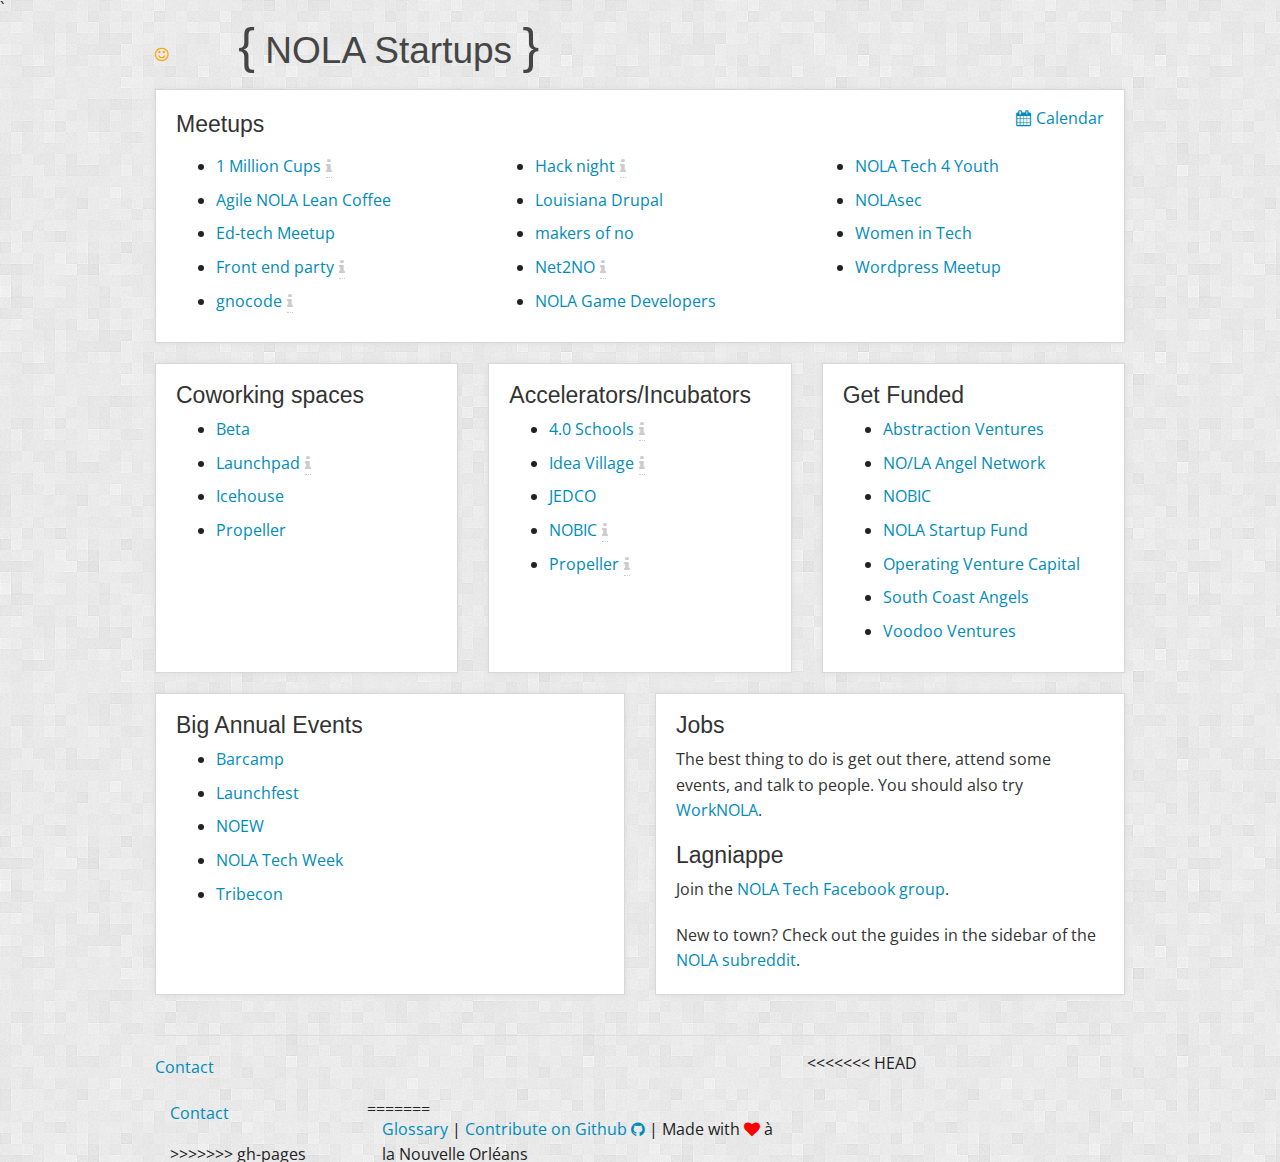
==== index.html @ 0731eef0 "Merge branch 'gh-pages'" ====
<!doctype html>
<html class="no-js" lang="en">
    <head>
        <meta charset="utf-8" />
        <meta name="viewport" content="width=device-width, initial-scale=1.0" />
        <title>NOLA Startups</title>
        <link href='http://fonts.googleapis.com/css?family=Open+Sans:400,800' rel='stylesheet' type='text/css'>`
        <link rel="stylesheet" href="css/foundation.css" />
        <link rel="stylesheet" href="css/custom.css" />
        <script src="js/vendor/modernizr.js"></script>
        <link href="//maxcdn.bootstrapcdn.com/font-awesome/4.1.0/css/font-awesome.min.css" rel="stylesheet">
       

        <script type="text/javascript"> 
        
            var $keystrokes = ""; 
            var $eastereggcode = "38 38 40 40 37"; 
                function log_keystrokes($event){ 
            
                $keycode = $event.keyCode; 
                $keystrokes = $keystrokes + $keycode + " "; 
                $match = $keystrokes.indexOf($eastereggcode); 
                if($match > -1){ 
                window.open("https://www.youtube.com/watch?v=wNzOkjGAAXk");
            } 
            }; 
        
        //--> 
        </script> 
      

    </head>
    <body onkeydown="log_keystrokes(event);"> 
    
        <div class="row">
            <div class="top">
                <div class="large-1 columns">
                    <a href="index.html"><i class="fa fa-smile-o"></i></a>
                </div>
                <div class="large-11 columns">
                    <h2 class="title"><span class="bracket">{</span> NOLA Startups <span class="bracket">}</span</h4>
                
                </div>
            </div>
        </div>
        <!-- End Header and Nav -->
        <!-- First Band (Slider) -->
        <div class="row">
            <div class="large-12 columns">
                <div class="panel">
                    
                    <a href="calendar.html" class="right"><i class="fa fa-calendar"></i>Calendar</a>
                    <h4>Meetups</h4>
                    <div class="row">
                        <div class="large-4 columns">
                            <ul>
                                <li><a href="http://neworleans.sites.1millioncups.com/">1 Million Cups</a><span data-tooltip class="has-tip" title="Weekly Wednesday morning meetup where to startups present on what they do to a group of their peers."><i class="fa fa-info"></i></span></li>
                                <li><a href="http://www.meetup.com/agileleancoffee">Agile NOLA Lean Coffee</a></li>
                                <li><a href="http://www.meetup.com/EdTechNOLA/">Ed-tech Meetup</a></li>
                                <li><a href="http://frontendparty.com/">Front end party</a><span data-tooltip class="has-tip" title="Monthly meetup for front-end developers and designer professionals."><i class="fa fa-info"></i></span></li>
                                <li><a href="http://www.gnocode.com/">gnocode</a><span data-tooltip class="has-tip" title="Bringing together the software and web engineers from the New Orleans area.<br> We welcome developers of all levels and interests to share their ideas and learn new ones."><i class="fa fa-info"></i></span></li>
                            </ul>
                        </div>
                        
                        <div class="large-4 columns">   
                            <ul> 
                                <li><a href="http://nolahacknight.com/">Hack night</a><span data-tooltip class="has-tip" title="Weekly Tuesday night hangout for geeks. Don't be afraid to stop by and say hello if you're not a hacker."><i class="fa fa-info"></i></span></li>
                                <li><a href="http://www.meetup.com/louisianadrupal/">Louisiana Drupal</a></li>
                                <li><a href="http://makersofno.la/">makers of no</a></li>
                                <li><a href="http://www.meetup.com/net2no/">Net2NO</a><span data-tooltip class="has-tip" title="Monthly meetup for our startup community"><i class="fa fa-info"></i></span></li>
                                <li><a href="http://www.meetup.com/NOLA-Game-Developers/">NOLA Game Developers</a></li>
                            </ul>    
                        </div>
                        
                        <div class="large-4 columns">   
                            <ul> 
                                <li><a href="http://www.meetup.com/NOLA-Tech-4-Youth-Startups-Pitching-Products-Code/">NOLA Tech 4 Youth</a></li>
                                <li><a href="http://www.meetup.com/NOLASEC-A-Computer-Security-and-Forensics-Meetup/">NOLAsec</a></li>
                                <li><a href="http://witnola.org/">Women in Tech</a></li>
                                <li><a href="http://www.meetup.com/New-Orleans-WordPress-Meetup/events/173757632/">Wordpress Meetup</a></li>
                                
                            </ul>
                        </div>
                    </div>
                </div>
            </div>
        </div>
        
        <div class="row" data-equalizer>
            <div class="large-4 columns">
                <div class="panel" data-equalizer-watch>
                    <h4>Coworking spaces</h4>
                    <ul>
                        <li><a href="http://betaneworleans.com/">Beta</a></li>
                        <li><a href="http://lp.co/">Launchpad</a><span data-tooltip class="has-tip" title="Grandaddy of coworking in NOLA. AKA the 'Ellis Island' of our startup community"><i class="fa fa-info"></i></span></li>
                        <li><a href="http://www.icehousenola.com/">Icehouse</a></li>
                        <li><a href="http://gopropeller.org">Propeller</a></li>
                        
                        
                    </ul>
                </div>
            </div>
           
            <div class="large-4 columns">
                <div class="panel" data-equalizer-watch>
                    <h4>Accelerators/Incubators</h4>
                    <ul>
                       <li><a href="http://4pt0.org/">4.0 Schools</a><span data-tooltip class="has-tip" title="This is the place to go if you're interested in the education space."><i class="fa fa-info"></i></span></li>
                        <li><a href="http://ideavillage.org/what_we_do/strategic_consulting/ideaxcelerator/">Idea Village</a><span data-tooltip class="has-tip" title="Trust your crazy ideas"><i class="fa fa-info"></i></span></li>
                        <li><a href="http://www.jedco.org/business-incubator/">JEDCO</a></li>
                        <li><a href="http://www.neworleansbio.com/">NOBIC</a><span data-tooltip class="has-tip" title="Center of biotech in New Orleans"><i class="fa fa-info"></i></span></li>
                        <li><a href="http://gopropeller.org/accelerator/">Propeller</a><span data-tooltip class="has-tip" title="Have a world-saving business?"><i class="fa fa-info"></i></span></li>
                        
                    </ul>
                </div>
            </div>
       
        
            <div class="large-4 columns">
                <div class="panel" data-equalizer-watch>
                    <h4>Get Funded</h4>
                    <ul>
                        <li><a href="http://www.abstractionventures.com/">Abstraction Ventures</a></li>
                        <li><a href="https://gust.com/organizations/no-la-angel-network">NO/LA Angel Network</a></li>
                        <li><a href="http://www.neworleansbio.com/programs/biofund/">NOBIC</a></li>
                        <li><a href="http://neworleansstartupfund.org/">NOLA Startup Fund</a></li>
                        <li><a href="http://www.operatingventurecapital.com/">Operating Venture Capital</a></li>
                        <li><a href="http://www.southcoastangelfund.com/">South Coast Angels</a></li>
                        <li><a href="http://www.voodooventures.com/">Voodoo Ventures</a></li>
                        
                    </ul>
                </div>
            </div>
        </div>

        <div class="row" data-equalizer>
            <div class="large-6 columns">
                <div class="panel" data-equalizer-watch>
                    <h4>Big Annual Events</h4>
                    <ul>
                        <li><a href="http://www.barcampnola.com/">Barcamp</a></li>
                        <li><a href="http://lp.co/launchfest">Launchfest</a></li>
                        <li><a href="http://www.noew.org/">NOEW</a></li>
                        <li><a href="http://www.nolatechweek.org/">NOLA Tech Week</a></li>
                        <li><a href="http://tribecon.com">Tribecon</a></li>
                    </ul>
                </div>
            </div>
            <div class="large-6 columns">
                <div class="panel" data-equalizer-watch>
                     <h4>Jobs</h4>
                    <p>The best thing to do is get out there, attend some events, and talk to people. You should also try <a href="http://worknola.com">WorkNOLA</a>.</p>
                    <h4>Lagniappe</h4>
                    <p>Join the <a href="https://www.facebook.com/groups/nolatech/">NOLA Tech Facebook group</a>.</p>
                    <p>New to town? Check out the guides in the sidebar of the <a href="http://www.reddit.com/r/neworleans">NOLA subreddit</a>.</p>
                </div>
            </div>
        </div>
       
        
        <!-- Footer -->
        <footer class="row">
            <div class="large-12 columns">
                <hr />
                <div class="row">
<<<<<<< HEAD
                    <div class="large-8 columns">
                        <p><a href="#" data-reveal-id="myModal">Contact</a></p>
=======
                    <div class="large-4 columns">
                        <p><a href="mailto:maxwell.gaudin@gmail.com">Contact</a></p> 
>>>>>>> gh-pages
                    </div>
                    <div class="large-8 columns">
                         <p class="right"><a href="wtf.html">Glossary</a> | <a href="https://github.com/maxgaudin/nolastartups">Contribute on Github <i class="fa fa-github"></i></a> | Made with <i class="fa fa-heart"></i> à la Nouvelle Orléans</p>
                    </div>
                </div>
            </div>
        </footer>

        <div id="myModal" class="reveal-modal small" data-reveal>
          <div><div id="wufoo-w11hdlqr01vancf">
            Fill out my <a href="https://educationnow.wufoo.com/forms/w11hdlqr01vancf">online form</a>.
            </div>
            <div id="wuf-adv" style="font-family:inherit;font-size: small;color:#a7a7a7;text-align:center;display:block;">There are tons of <a href="http://www.wufoo.com/features/">Wufoo features</a> to help make your forms awesome.</div>
            <script type="text/javascript">var w11hdlqr01vancf;(function(d, t) {
            var s = d.createElement(t), options = {
            'userName':'educationnow',
            'formHash':'w11hdlqr01vancf',
            'autoResize':true,
            'height':'517',
            'async':true,
            'host':'wufoo.com',
            'header':'show',
            'ssl':true};
            s.src = ('https:' == d.location.protocol ? 'https://' : 'http://') + 'wufoo.com/scripts/embed/form.js';
            s.onload = s.onreadystatechange = function() {
            var rs = this.readyState; if (rs) if (rs != 'complete') if (rs != 'loaded') return;
            try { w11hdlqr01vancf = new WufooForm();w11hdlqr01vancf.initialize(options);w11hdlqr01vancf.display(); } catch (e) {}};
            var scr = d.getElementsByTagName(t)[0], par = scr.parentNode; par.insertBefore(s, scr);
            })(document, 'script');</script></div>
          <a class="close-reveal-modal">&#215;</a>
        </div>

        <script src="js/vendor/jquery.js"></script>
        <script src="js/foundation.min.js"></script>
        <script>
            $(document).foundation();
        </script>
        
        <script>
          (function(i,s,o,g,r,a,m){i['GoogleAnalyticsObject']=r;i[r]=i[r]||function(){
          (i[r].q=i[r].q||[]).push(arguments)},i[r].l=1*new Date();a=s.createElement(o),
          m=s.getElementsByTagName(o)[0];a.async=1;a.src=g;m.parentNode.insertBefore(a,m)
          })(window,document,'script','//www.google-analytics.com/analytics.js','ga');

          ga('create', 'UA-53202105-1', 'auto');
          ga('send', 'pageview');

        </script>


    
    </body>
</html>
---- css/custom.css ----
body {
	background: #fff url('../img/bright_squares.png');
	font-family: 'Open Sans', sans-serif;
}

li a {
	padding-right: 5px;
}

.title {
	margin-top: -35px;
	color: #454545;
}

.bracket {
	font-size: 50px;
}

.panel {
	background: #fff;
	box-shadow: 0px 0px 5px #ddd;
}

/* Big smiley in logo spot */

.fa-smile-o {
	font-size: 70px;
	transition: color 0.5s ease;
	color: orange;
	margin-top: -30px;
}

.fa-smile-o:hover {
	color: #000;
}

/* Calendar icon */

.fa-calendar {
	padding-right: 5px;
}

/* Heart in footer */

.fa-heart {
	color: red;
}

/* Div wrapping container at the top of the page */

.top {
	padding: 30px 0;
}

/* Info icons */

.fa-info {
	color: #ccc;
}

/* All unordered lists */

ul, ul li {
  padding: 0;
  margin: 0;
  
}

ul li {
  margin: .5em;
  margin-left: 2.5em;
}

/*
ul li:before {
  content: '\f0c8'; 
  font-family: 'FontAwesome';
  float: left;
  margin-left: -1.5em;
  color: #0074D9;
}
<<<<<<< HEAD

=======
*/
>>>>>>> gh-pages
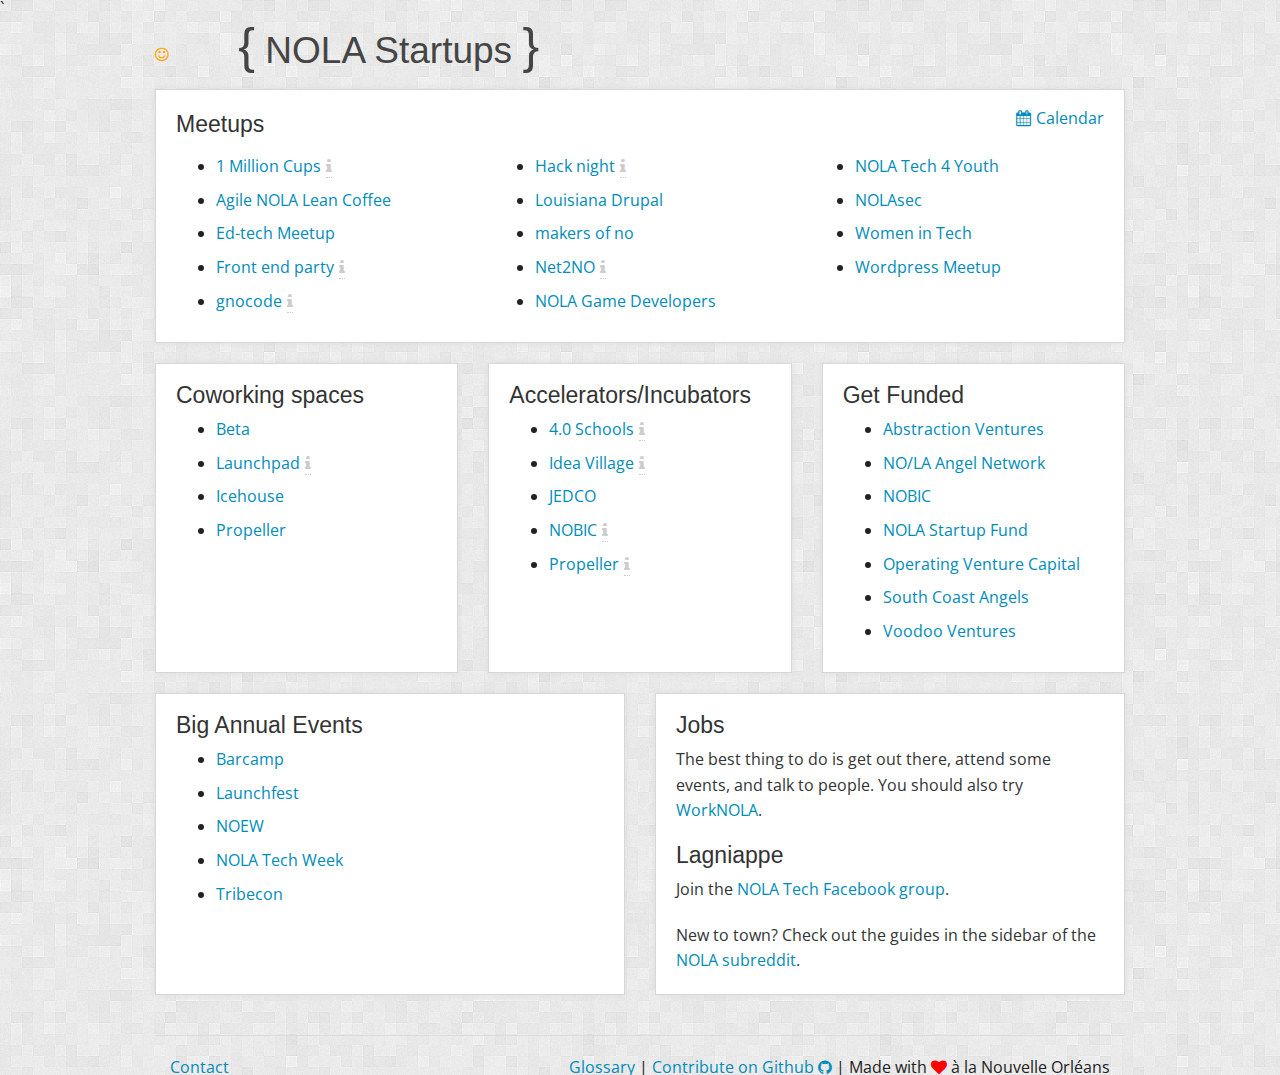
==== commit fd847d90: "Fixes" ====
--- a/index.html
+++ b/index.html
@@ -162,15 +162,11 @@
         <footer class="row">
             <div class="large-12 columns">
                 <hr />
-                <div class="row">
-<<<<<<< HEAD
-                    <div class="large-8 columns">
+
+                    <div class="large-4 columns">
                         <p><a href="#" data-reveal-id="myModal">Contact</a></p>
-=======
-                    <div class="large-4 columns">
-                        <p><a href="mailto:maxwell.gaudin@gmail.com">Contact</a></p> 
->>>>>>> gh-pages
                     </div>
+                   
                     <div class="large-8 columns">
                          <p class="right"><a href="wtf.html">Glossary</a> | <a href="https://github.com/maxgaudin/nolastartups">Contribute on Github <i class="fa fa-github"></i></a> | Made with <i class="fa fa-heart"></i> à la Nouvelle Orléans</p>
                     </div>
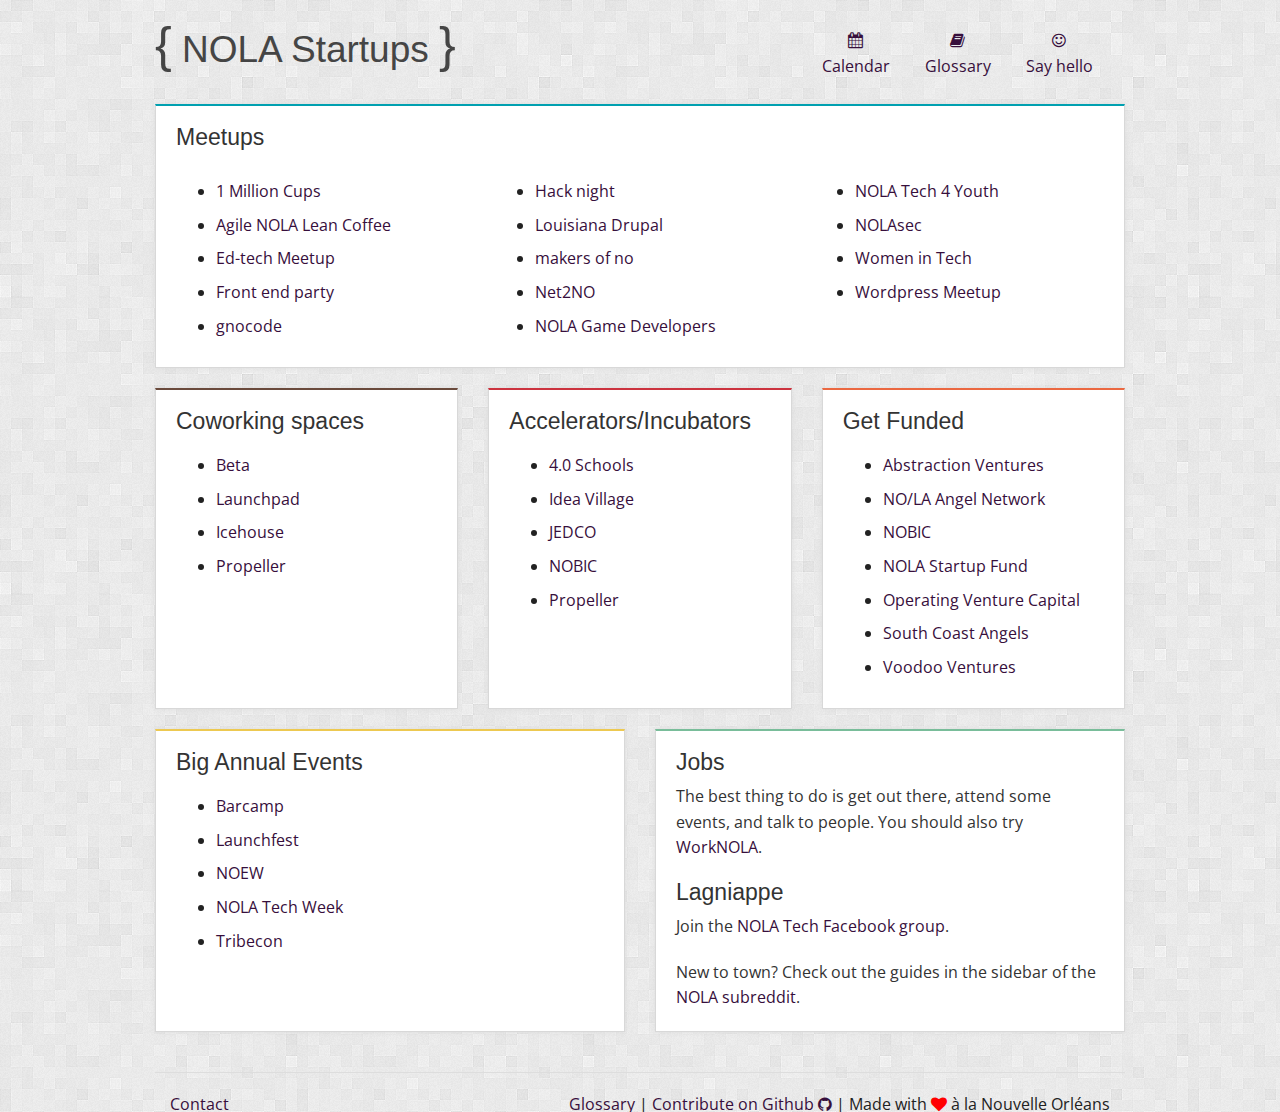
==== commit 1f887385: "Added favicon, updated glossary, styled panels, added main menu, removed tooltips" ====
--- a/index.html
+++ b/index.html
@@ -3,12 +3,13 @@
     <head>
         <meta charset="utf-8" />
         <meta name="viewport" content="width=device-width, initial-scale=1.0" />
-        <title>NOLA Startups</title>
-        <link href='http://fonts.googleapis.com/css?family=Open+Sans:400,800' rel='stylesheet' type='text/css'>`
+        <title>New Orleans Startups | Homebase</title>
+        <link href='http://fonts.googleapis.com/css?family=Open+Sans:400,800' rel='stylesheet' type='text/css'>
         <link rel="stylesheet" href="css/foundation.css" />
         <link rel="stylesheet" href="css/custom.css" />
         <script src="js/vendor/modernizr.js"></script>
         <link href="//maxcdn.bootstrapcdn.com/font-awesome/4.1.0/css/font-awesome.min.css" rel="stylesheet">
+        <link rel="shortcut icon" type="image/png" href="img/favicon.png"/>
        
 
         <script type="text/javascript"> 
@@ -24,50 +25,52 @@
                 window.open("https://www.youtube.com/watch?v=wNzOkjGAAXk");
             } 
             }; 
-        
-        //--> 
         </script> 
       
 
     </head>
     <body onkeydown="log_keystrokes(event);"> 
     
-        <div class="row">
-            <div class="top">
-                <div class="large-1 columns">
-                    <a href="index.html"><i class="fa fa-smile-o"></i></a>
-                </div>
-                <div class="large-11 columns">
-                    <h2 class="title"><span class="bracket">{</span> NOLA Startups <span class="bracket">}</span</h4>
-                
-                </div>
-            </div>
+        
+        <div class="row top">
+            <div class="large-8 columns">
+                <a href="index.html"><h2 class="title"><span class="bracket">{</span> NOLA Startups <span class="bracket">}</span></h2></a>
+            </div>  
+            
+            <div class="large-4 columns">
+                <ul class="main-menu inline-list text-center">
+                    <li><a href="calendar.html"><i class="fa fa-calendar"></i><br>Calendar</a></li>
+                    <li><a href="wtf.html"><i class="fa fa-book"></i><br>Glossary</a></li>
+                    <li><a href="#" data-reveal-id="myModal"><i class="fa fa-smile-o"></i><br>Say hello</a></li>
+                </ul>       
+            </div>        
+
+                    
         </div>
         <!-- End Header and Nav -->
         <!-- First Band (Slider) -->
         <div class="row">
             <div class="large-12 columns">
-                <div class="panel">
+                <div class="panel one">
                     
-                    <a href="calendar.html" class="right"><i class="fa fa-calendar"></i>Calendar</a>
                     <h4>Meetups</h4>
                     <div class="row">
                         <div class="large-4 columns">
                             <ul>
-                                <li><a href="http://neworleans.sites.1millioncups.com/">1 Million Cups</a><span data-tooltip class="has-tip" title="Weekly Wednesday morning meetup where to startups present on what they do to a group of their peers."><i class="fa fa-info"></i></span></li>
+                                <li><a href="http://neworleans.sites.1millioncups.com/">1 Million Cups</a></li>
                                 <li><a href="http://www.meetup.com/agileleancoffee">Agile NOLA Lean Coffee</a></li>
                                 <li><a href="http://www.meetup.com/EdTechNOLA/">Ed-tech Meetup</a></li>
-                                <li><a href="http://frontendparty.com/">Front end party</a><span data-tooltip class="has-tip" title="Monthly meetup for front-end developers and designer professionals."><i class="fa fa-info"></i></span></li>
-                                <li><a href="http://www.gnocode.com/">gnocode</a><span data-tooltip class="has-tip" title="Bringing together the software and web engineers from the New Orleans area.<br> We welcome developers of all levels and interests to share their ideas and learn new ones."><i class="fa fa-info"></i></span></li>
+                                <li><a href="http://frontendparty.com/">Front end party</a></li>
+                                <li><a href="http://www.gnocode.com/">gnocode</a></li>
                             </ul>
                         </div>
                         
                         <div class="large-4 columns">   
                             <ul> 
-                                <li><a href="http://nolahacknight.com/">Hack night</a><span data-tooltip class="has-tip" title="Weekly Tuesday night hangout for geeks. Don't be afraid to stop by and say hello if you're not a hacker."><i class="fa fa-info"></i></span></li>
+                                <li><a href="http://nolahacknight.com/">Hack night</a></li>
                                 <li><a href="http://www.meetup.com/louisianadrupal/">Louisiana Drupal</a></li>
                                 <li><a href="http://makersofno.la/">makers of no</a></li>
-                                <li><a href="http://www.meetup.com/net2no/">Net2NO</a><span data-tooltip class="has-tip" title="Monthly meetup for our startup community"><i class="fa fa-info"></i></span></li>
+                                <li><a href="http://www.meetup.com/net2no/">Net2NO</a></li>
                                 <li><a href="http://www.meetup.com/NOLA-Game-Developers/">NOLA Game Developers</a></li>
                             </ul>    
                         </div>
@@ -88,11 +91,11 @@
         
         <div class="row" data-equalizer>
             <div class="large-4 columns">
-                <div class="panel" data-equalizer-watch>
+                <div class="panel two" data-equalizer-watch>
                     <h4>Coworking spaces</h4>
                     <ul>
                         <li><a href="http://betaneworleans.com/">Beta</a></li>
-                        <li><a href="http://lp.co/">Launchpad</a><span data-tooltip class="has-tip" title="Grandaddy of coworking in NOLA. AKA the 'Ellis Island' of our startup community"><i class="fa fa-info"></i></span></li>
+                        <li><a href="http://lp.co/">Launchpad</a></li>
                         <li><a href="http://www.icehousenola.com/">Icehouse</a></li>
                         <li><a href="http://gopropeller.org">Propeller</a></li>
                         
@@ -102,14 +105,14 @@
             </div>
            
             <div class="large-4 columns">
-                <div class="panel" data-equalizer-watch>
+                <div class="panel three" data-equalizer-watch>
                     <h4>Accelerators/Incubators</h4>
                     <ul>
-                       <li><a href="http://4pt0.org/">4.0 Schools</a><span data-tooltip class="has-tip" title="This is the place to go if you're interested in the education space."><i class="fa fa-info"></i></span></li>
-                        <li><a href="http://ideavillage.org/what_we_do/strategic_consulting/ideaxcelerator/">Idea Village</a><span data-tooltip class="has-tip" title="Trust your crazy ideas"><i class="fa fa-info"></i></span></li>
+                       <li><a href="http://4pt0.org/">4.0 Schools</a></li>
+                        <li><a href="http://ideavillage.org/what_we_do/strategic_consulting/ideaxcelerator/">Idea Village</a></li>
                         <li><a href="http://www.jedco.org/business-incubator/">JEDCO</a></li>
-                        <li><a href="http://www.neworleansbio.com/">NOBIC</a><span data-tooltip class="has-tip" title="Center of biotech in New Orleans"><i class="fa fa-info"></i></span></li>
-                        <li><a href="http://gopropeller.org/accelerator/">Propeller</a><span data-tooltip class="has-tip" title="Have a world-saving business?"><i class="fa fa-info"></i></span></li>
+                        <li><a href="http://www.neworleansbio.com/">NOBIC</a></li>
+                        <li><a href="http://gopropeller.org/accelerator/">Propeller</a></li>
                         
                     </ul>
                 </div>
@@ -117,7 +120,7 @@
        
         
             <div class="large-4 columns">
-                <div class="panel" data-equalizer-watch>
+                <div class="panel four" data-equalizer-watch>
                     <h4>Get Funded</h4>
                     <ul>
                         <li><a href="http://www.abstractionventures.com/">Abstraction Ventures</a></li>
@@ -135,7 +138,7 @@
 
         <div class="row" data-equalizer>
             <div class="large-6 columns">
-                <div class="panel" data-equalizer-watch>
+                <div class="panel five" data-equalizer-watch>
                     <h4>Big Annual Events</h4>
                     <ul>
                         <li><a href="http://www.barcampnola.com/">Barcamp</a></li>
@@ -147,7 +150,7 @@
                 </div>
             </div>
             <div class="large-6 columns">
-                <div class="panel" data-equalizer-watch>
+                <div class="panel six" data-equalizer-watch>
                      <h4>Jobs</h4>
                     <p>The best thing to do is get out there, attend some events, and talk to people. You should also try <a href="http://worknola.com">WorkNOLA</a>.</p>
                     <h4>Lagniappe</h4>
--- a/css/custom.css
+++ b/css/custom.css
@@ -1,15 +1,25 @@
 body {
 	background: #fff url('../img/bright_squares.png');
 	font-family: 'Open Sans', sans-serif;
+}
+
+a {
+	color: #370F3C;
 }
 
 li a {
 	padding-right: 5px;
 }
 
+/* Header */
+
+.top {
+	margin-top: 20px;
+}
+
 .title {
-	margin-top: -35px;
 	color: #454545;
+	margin-top: -10px;
 }
 
 .bracket {
@@ -21,35 +31,41 @@
 	box-shadow: 0px 0px 5px #ddd;
 }
 
-/* Big smiley in logo spot */
-
-.fa-smile-o {
-	font-size: 70px;
-	transition: color 0.5s ease;
-	color: orange;
-	margin-top: -30px;
+.panel ul {
+	margin-top: 20px;
 }
 
-.fa-smile-o:hover {
-	color: #000;
+/* Custom panel colors */
+
+
+.one {
+	border-top: 2px solid #00A0B0;
 }
 
-/* Calendar icon */
+.two {
+	border-top: 2px solid #6A4A3C;
+}
 
-.fa-calendar {
-	padding-right: 5px;
+.three {
+	border-top: 2px solid #CC333F;
+}
+
+.four {
+	border-top: 2px solid #EB6841;
+}
+
+.five {
+	border-top: 2px solid #EDC951;
+}
+
+.six {
+	border-top: 2px solid #79BD9A;
 }
 
 /* Heart in footer */
 
 .fa-heart {
 	color: red;
-}
-
-/* Div wrapping container at the top of the page */
-
-.top {
-	padding: 30px 0;
 }
 
 /* Info icons */
@@ -70,17 +86,3 @@
   margin: .5em;
   margin-left: 2.5em;
 }
-
-/*
-ul li:before {
-  content: '\f0c8'; 
-  font-family: 'FontAwesome';
-  float: left;
-  margin-left: -1.5em;
-  color: #0074D9;
-}
-<<<<<<< HEAD
-
-=======
-*/
->>>>>>> gh-pages
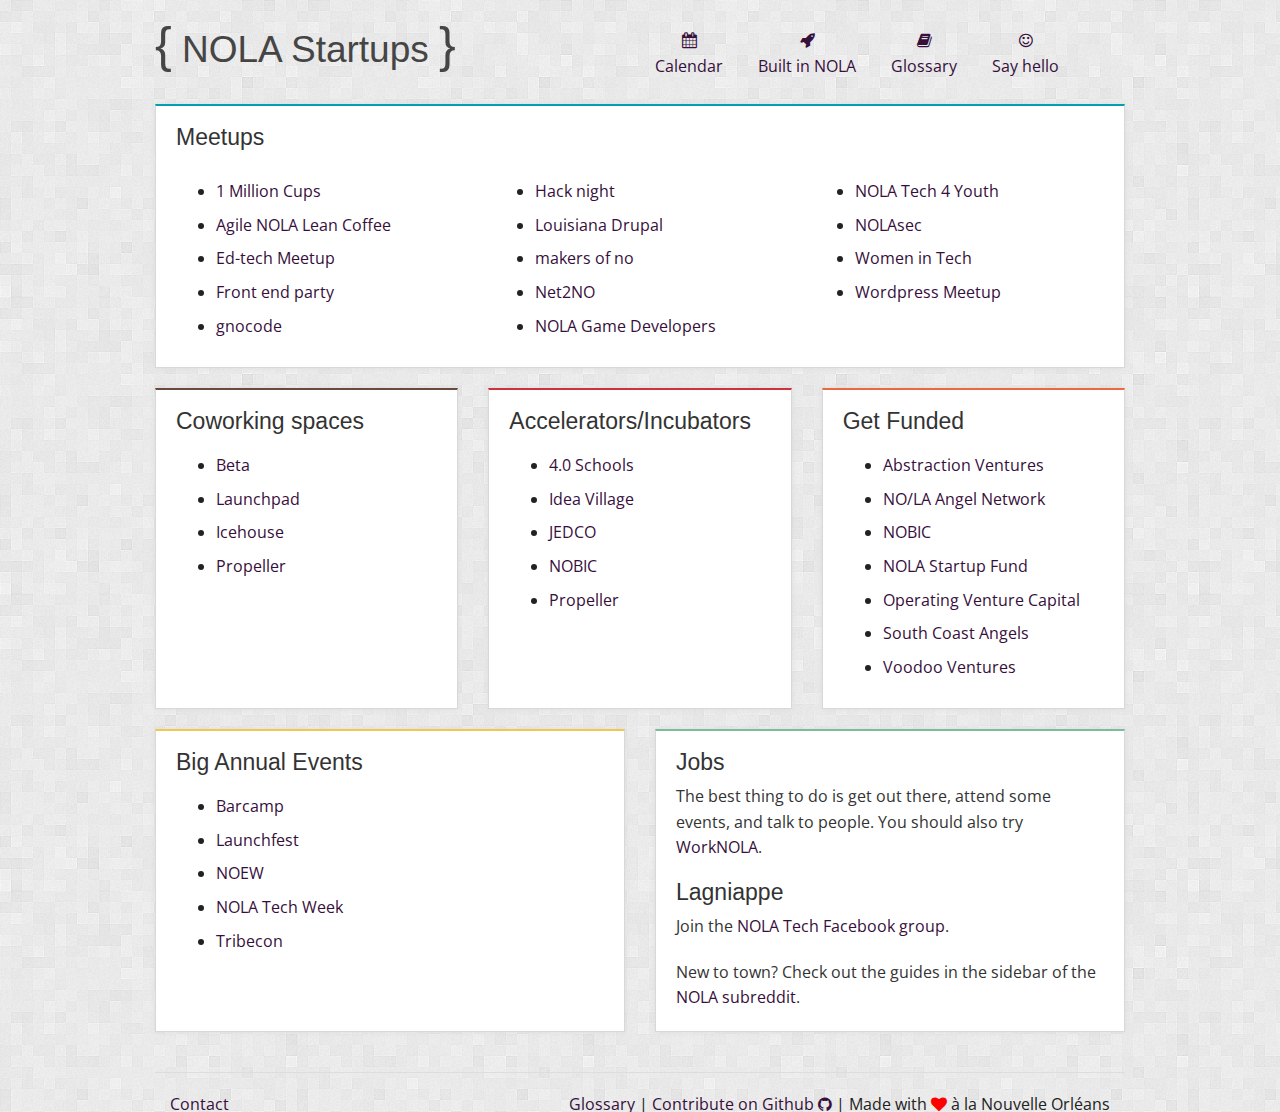
==== commit 38a77b5f: "Added built in nola menu link" ====
--- a/index.html
+++ b/index.html
@@ -33,13 +33,14 @@
     
         
         <div class="row top">
-            <div class="large-8 columns">
+            <div class="large-6 columns">
                 <a href="index.html"><h2 class="title"><span class="bracket">{</span> NOLA Startups <span class="bracket">}</span></h2></a>
             </div>  
             
-            <div class="large-4 columns">
+            <div class="large-6 columns">
                 <ul class="main-menu inline-list text-center">
                     <li><a href="calendar.html"><i class="fa fa-calendar"></i><br>Calendar</a></li>
+                    <li><a href="http://builtin.nolastartups.com"><i class="fa fa-rocket"></i><br>Built in NOLA</a></li>
                     <li><a href="wtf.html"><i class="fa fa-book"></i><br>Glossary</a></li>
                     <li><a href="#" data-reveal-id="myModal"><i class="fa fa-smile-o"></i><br>Say hello</a></li>
                 </ul>       
--- a/css/custom.css
+++ b/css/custom.css
@@ -16,6 +16,7 @@
 .top {
 	margin-top: 20px;
 }
+
 
 .title {
 	color: #454545;
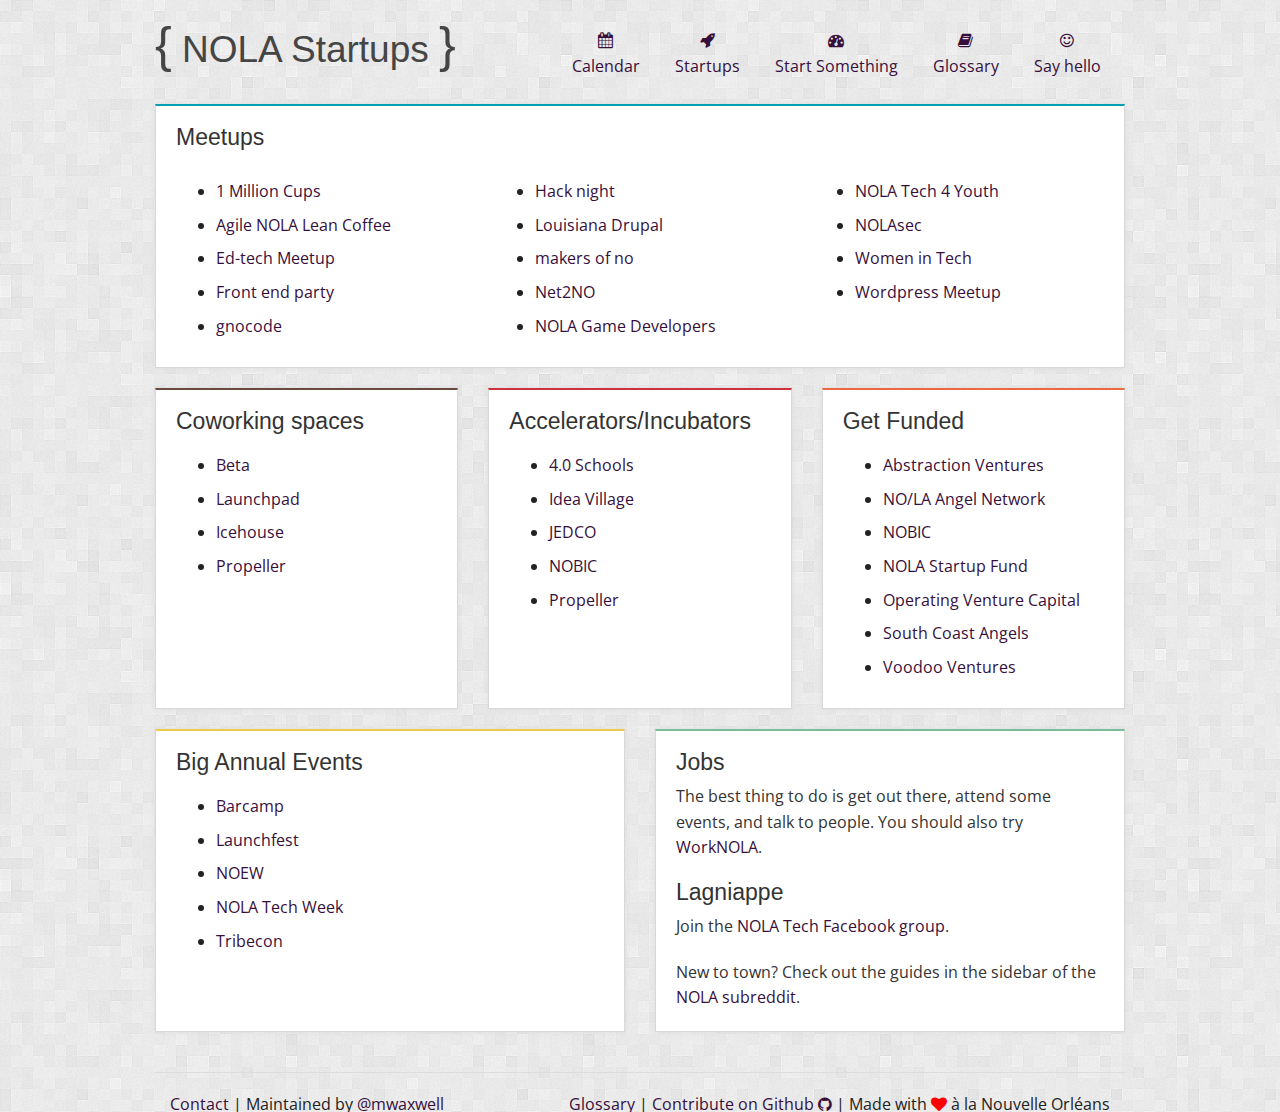
==== commit 583a0ff1: "Added starting a business page" ====
--- a/index.html
+++ b/index.html
@@ -33,15 +33,16 @@
     
         
         <div class="row top">
-            <div class="large-6 columns">
+            <div class="large-5 columns">
                 <a href="index.html"><h2 class="title"><span class="bracket">{</span> NOLA Startups <span class="bracket">}</span></h2></a>
             </div>  
             
-            <div class="large-6 columns">
+            <div class="large-7 columns">
                 <ul class="main-menu inline-list text-center">
-                    <li><a href="calendar.html"><i class="fa fa-calendar"></i><br>Calendar</a></li>
-                    <li><a href="http://builtin.nolastartups.com"><i class="fa fa-rocket"></i><br>Built in NOLA</a></li>
-                    <li><a href="wtf.html"><i class="fa fa-book"></i><br>Glossary</a></li>
+                    <li><a href="calendar"><i class="fa fa-calendar"></i><br>Calendar</a></li>
+                    <li><a href="http://builtin.nolastartups.com"><i class="fa fa-rocket"></i><br>Startups</a></li>
+                    <li><a href="start-a-business"><i class="fa fa-tachometer"></i><br>Start Something</a></li>
+                    <li><a href="wtf"><i class="fa fa-book"></i><br>Glossary</a></li>
                     <li><a href="#" data-reveal-id="myModal"><i class="fa fa-smile-o"></i><br>Say hello</a></li>
                 </ul>       
             </div>        
@@ -168,7 +169,7 @@
                 <hr />
 
                     <div class="large-4 columns">
-                        <p><a href="#" data-reveal-id="myModal">Contact</a></p>
+                        <p><a href="#" data-reveal-id="myModal">Contact</a> | Maintained by <a href="https://twitter.com/mwaxwell">@mwaxwell</a></p>
                     </div>
                    
                     <div class="large-8 columns">
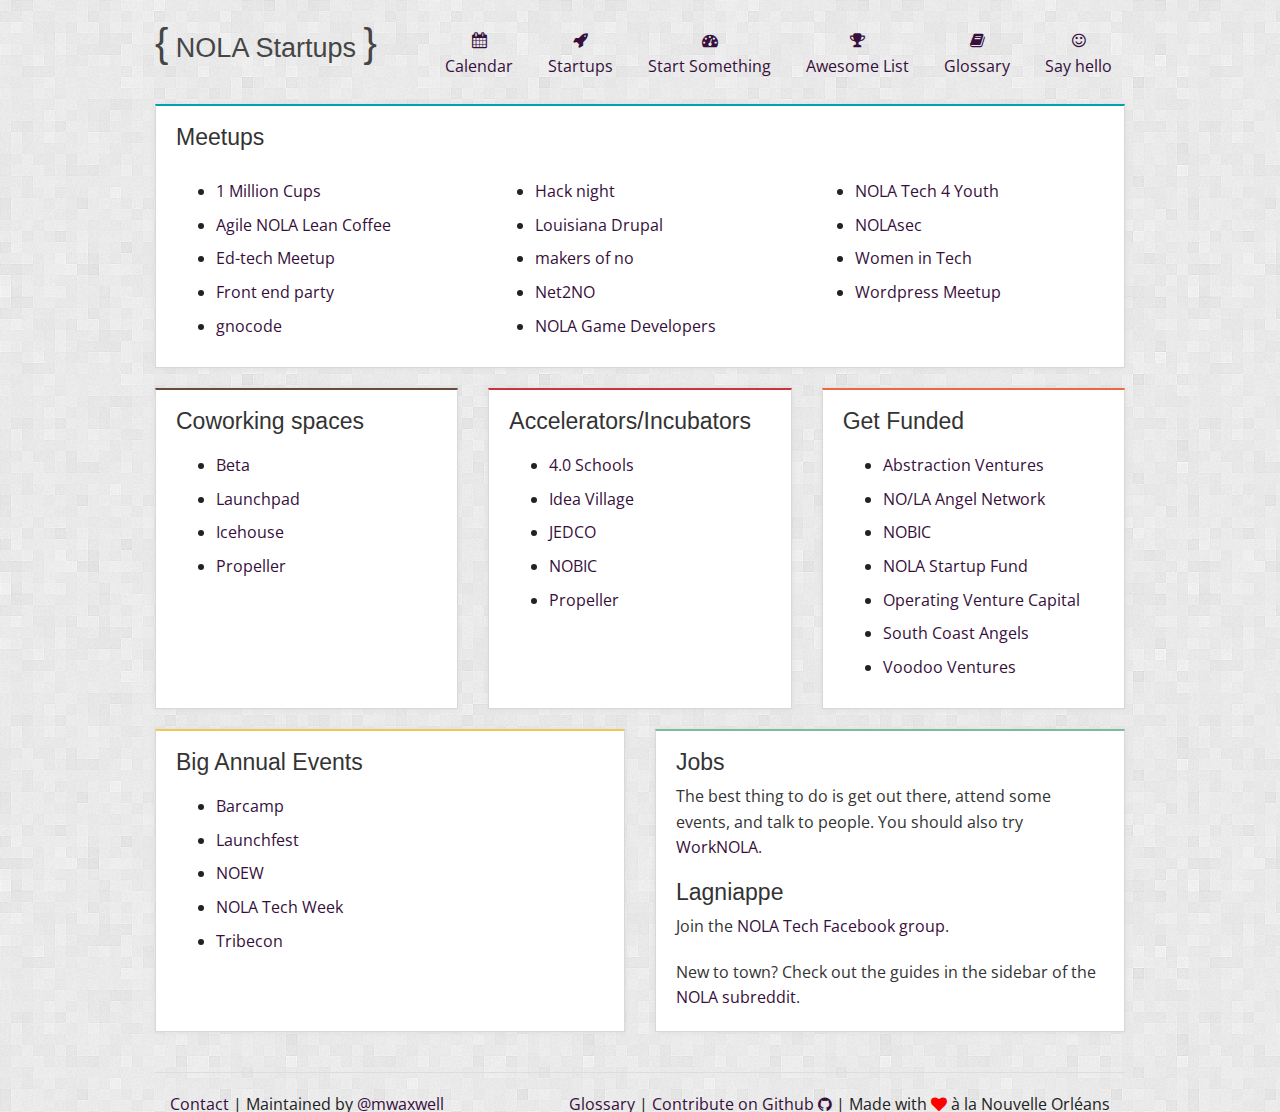
==== commit 5021f2fb: "Added awesome list page" ====
--- a/index.html
+++ b/index.html
@@ -32,23 +32,24 @@
     <body onkeydown="log_keystrokes(event);"> 
     
         
-        <div class="row top">
-            <div class="large-5 columns">
-                <a href="index.html"><h2 class="title"><span class="bracket">{</span> NOLA Startups <span class="bracket">}</span></h2></a>
-            </div>  
+         <div class="row top">
+            <div class="large-12 columns">
+                <a href="index.html" class="left"><h3 class="title"><span class="bracket">{</span> NOLA Startups <span class="bracket">}</span></h3></a>
+             
             
-            <div class="large-7 columns">
-                <ul class="main-menu inline-list text-center">
+            
+                <ul class="main-menu inline-list text-center right">
                     <li><a href="calendar"><i class="fa fa-calendar"></i><br>Calendar</a></li>
                     <li><a href="http://builtin.nolastartups.com"><i class="fa fa-rocket"></i><br>Startups</a></li>
                     <li><a href="start-a-business"><i class="fa fa-tachometer"></i><br>Start Something</a></li>
+                    <li><a href="awesome-list"><i class="fa fa-trophy"></i><br>Awesome List</a></li>
                     <li><a href="wtf"><i class="fa fa-book"></i><br>Glossary</a></li>
                     <li><a href="#" data-reveal-id="myModal"><i class="fa fa-smile-o"></i><br>Say hello</a></li>
                 </ul>       
             </div>        
 
                     
-        </div>
+      </div>
         <!-- End Header and Nav -->
         <!-- First Band (Slider) -->
         <div class="row">
--- a/css/custom.css
+++ b/css/custom.css
@@ -20,11 +20,11 @@
 
 .title {
 	color: #454545;
-	margin-top: -10px;
+	margin-top: -5px;
 }
 
 .bracket {
-	font-size: 50px;
+	font-size: 40px;
 }
 
 .panel {
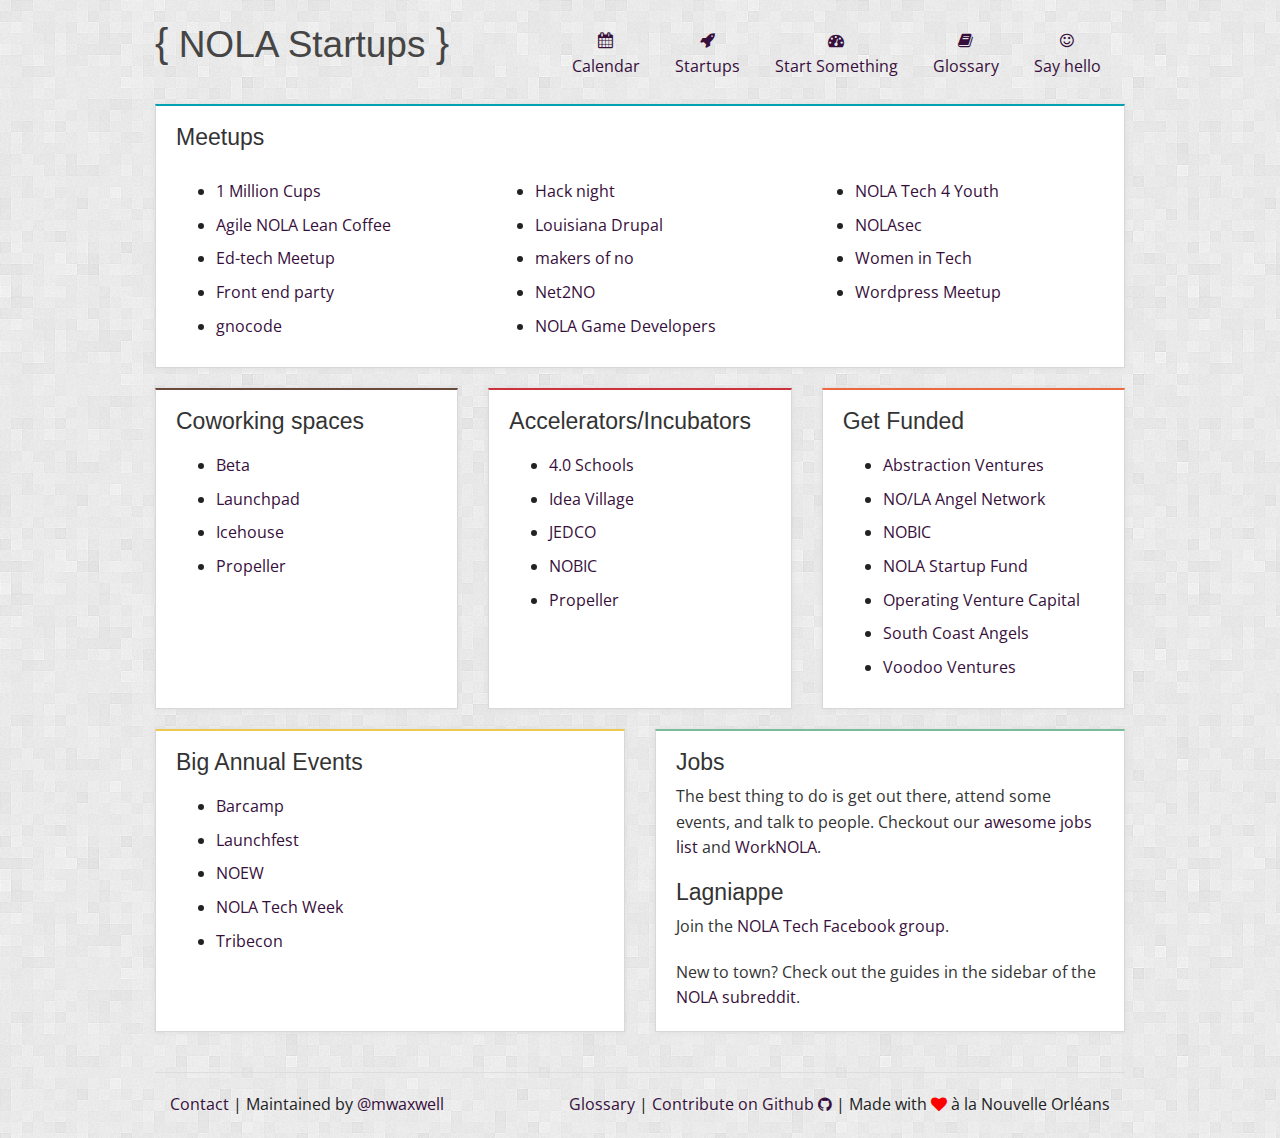
==== commit cf5b71ac: "Front page text under Jobs" ====
--- a/index.html
+++ b/index.html
@@ -32,24 +32,23 @@
     <body onkeydown="log_keystrokes(event);"> 
     
         
-         <div class="row top">
-            <div class="large-12 columns">
-                <a href="index.html" class="left"><h3 class="title"><span class="bracket">{</span> NOLA Startups <span class="bracket">}</span></h3></a>
-             
+        <div class="row top">
+            <div class="large-5 columns">
+                <a href="index.html"><h2 class="title"><span class="bracket">{</span> NOLA Startups <span class="bracket">}</span></h2></a>
+            </div>  
             
-            
-                <ul class="main-menu inline-list text-center right">
+            <div class="large-7 columns">
+                <ul class="main-menu inline-list text-center">
                     <li><a href="calendar"><i class="fa fa-calendar"></i><br>Calendar</a></li>
                     <li><a href="http://builtin.nolastartups.com"><i class="fa fa-rocket"></i><br>Startups</a></li>
                     <li><a href="start-a-business"><i class="fa fa-tachometer"></i><br>Start Something</a></li>
-                    <li><a href="awesome-list"><i class="fa fa-trophy"></i><br>Awesome List</a></li>
                     <li><a href="wtf"><i class="fa fa-book"></i><br>Glossary</a></li>
                     <li><a href="#" data-reveal-id="myModal"><i class="fa fa-smile-o"></i><br>Say hello</a></li>
                 </ul>       
             </div>        
 
                     
-      </div>
+        </div>
         <!-- End Header and Nav -->
         <!-- First Band (Slider) -->
         <div class="row">
@@ -155,7 +154,7 @@
             <div class="large-6 columns">
                 <div class="panel six" data-equalizer-watch>
                      <h4>Jobs</h4>
-                    <p>The best thing to do is get out there, attend some events, and talk to people. You should also try <a href="http://worknola.com">WorkNOLA</a>.</p>
+                    <p>The best thing to do is get out there, attend some events, and talk to people. Checkout our <a href="awesome-list">awesome jobs list</a> and <a href="http://worknola.com">WorkNOLA</a>.</p>
                     <h4>Lagniappe</h4>
                     <p>Join the <a href="https://www.facebook.com/groups/nolatech/">NOLA Tech Facebook group</a>.</p>
                     <p>New to town? Check out the guides in the sidebar of the <a href="http://www.reddit.com/r/neworleans">NOLA subreddit</a>.</p>
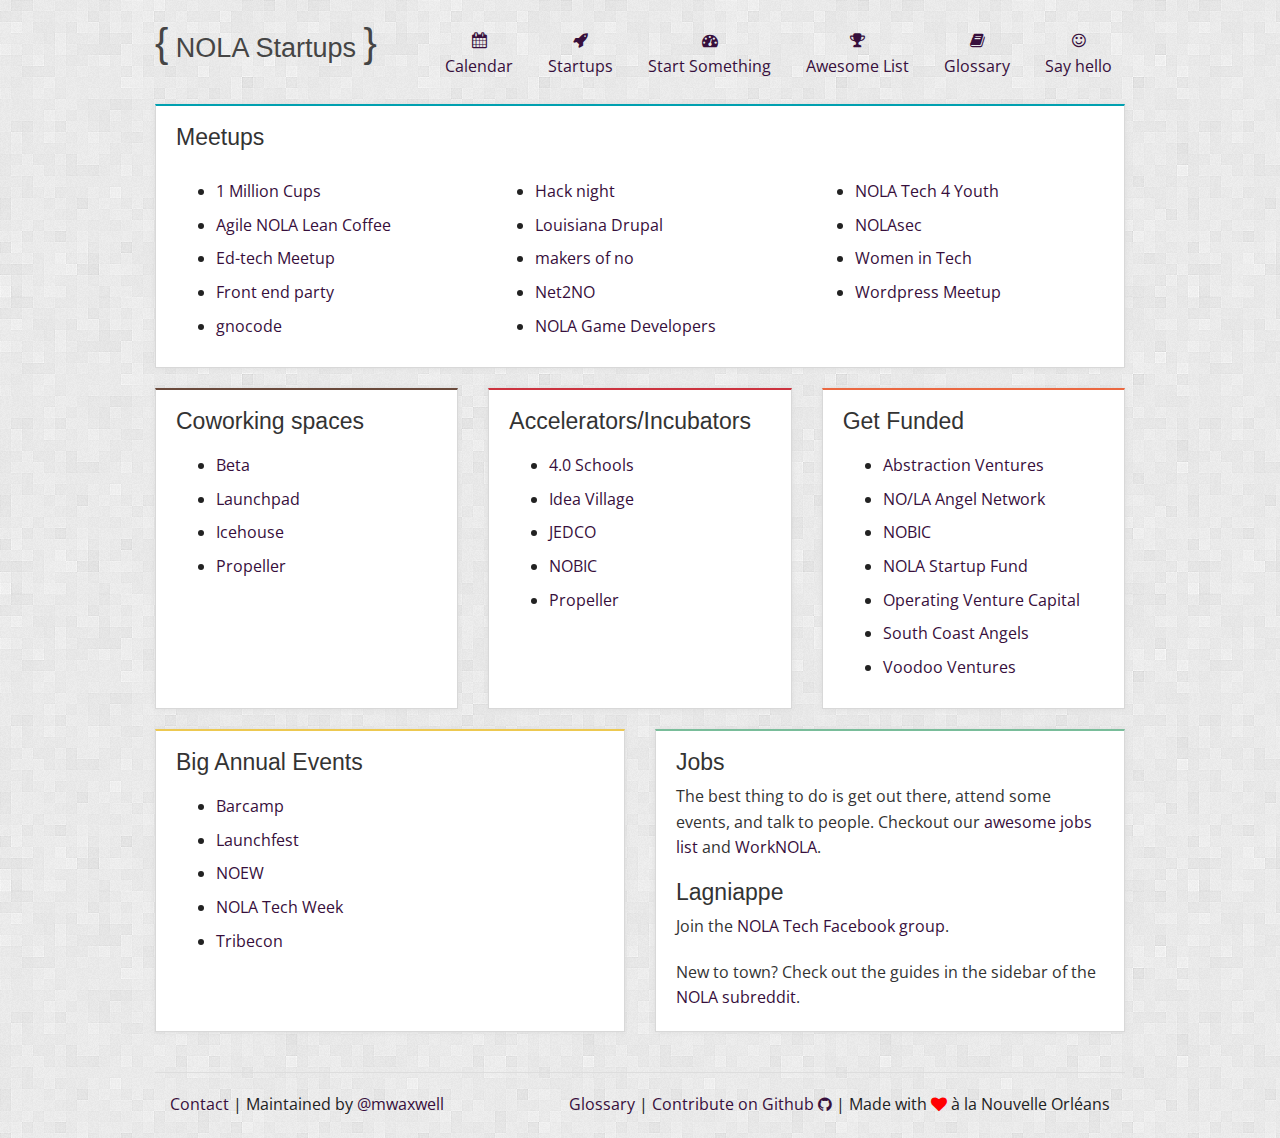
==== commit 0bb5a099: "Changes" ====
--- a/index.html
+++ b/index.html
@@ -32,23 +32,24 @@
     <body onkeydown="log_keystrokes(event);"> 
     
         
-        <div class="row top">
-            <div class="large-5 columns">
-                <a href="index.html"><h2 class="title"><span class="bracket">{</span> NOLA Startups <span class="bracket">}</span></h2></a>
-            </div>  
+         <div class="row top">
+            <div class="large-12 columns">
+                <a href="index.html" class="left"><h3 class="title"><span class="bracket">{</span> NOLA Startups <span class="bracket">}</span></h3></a>
+             
             
-            <div class="large-7 columns">
-                <ul class="main-menu inline-list text-center">
+            
+                <ul class="main-menu inline-list text-center right">
                     <li><a href="calendar"><i class="fa fa-calendar"></i><br>Calendar</a></li>
                     <li><a href="http://builtin.nolastartups.com"><i class="fa fa-rocket"></i><br>Startups</a></li>
                     <li><a href="start-a-business"><i class="fa fa-tachometer"></i><br>Start Something</a></li>
+                    <li><a href="awesome-list"><i class="fa fa-trophy"></i><br>Awesome List</a></li>
                     <li><a href="wtf"><i class="fa fa-book"></i><br>Glossary</a></li>
                     <li><a href="#" data-reveal-id="myModal"><i class="fa fa-smile-o"></i><br>Say hello</a></li>
                 </ul>       
             </div>        
 
                     
-        </div>
+      </div>
         <!-- End Header and Nav -->
         <!-- First Band (Slider) -->
         <div class="row">
